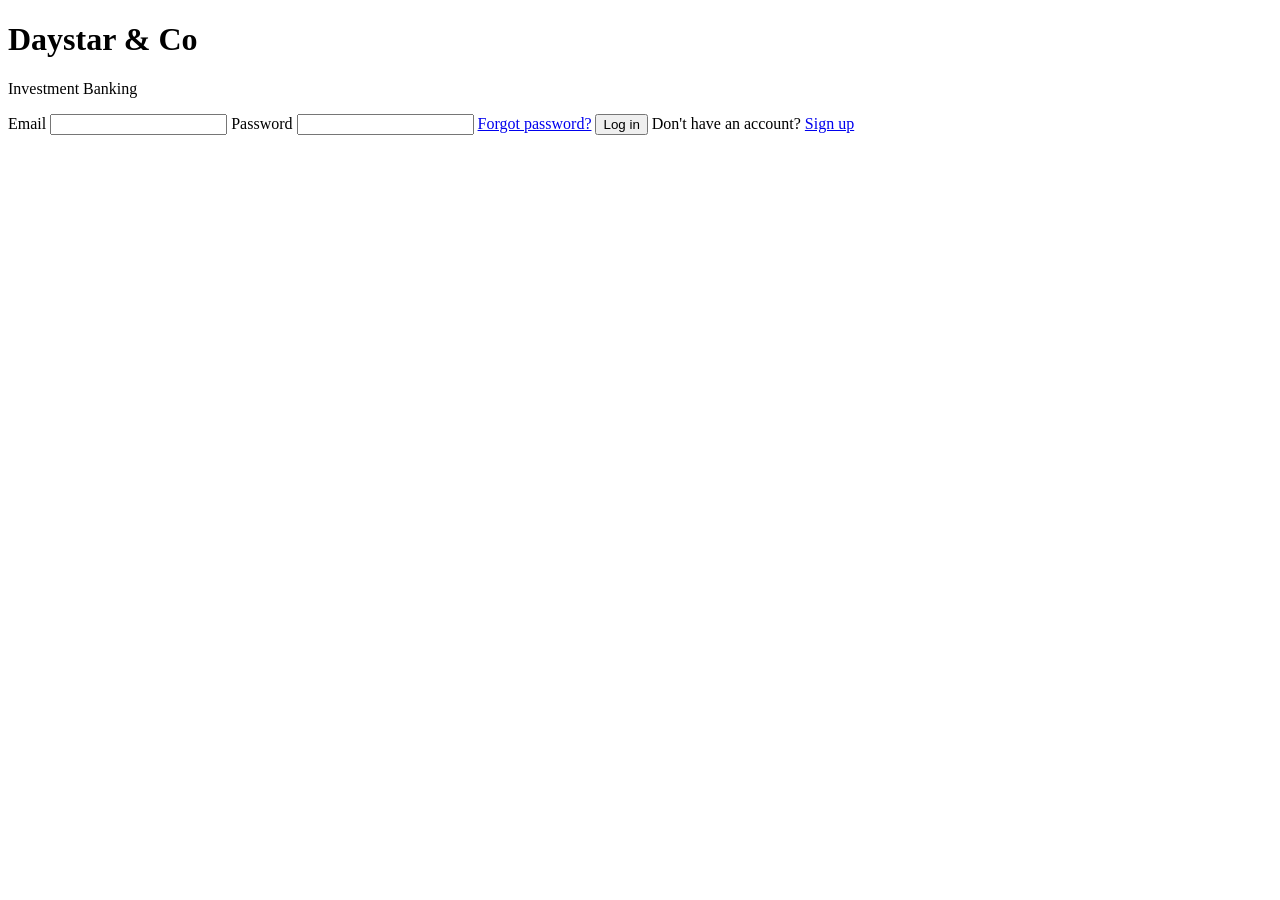
==== index.html @ 8da75813 "Add files via upload" ====
<!DOCTYPE html>
<html lang="en">
<head>
  <meta charset="utf-8">
  <meta name="viewport" content="width=device-width, initial-scale=1">

  <link rel="stylesheet" href="style.css">

  <title>Daystar & Co — Login</title>
</head>

<body>

  <main class="login-container">

    <h1>Daystar & Co</h1>
    <p class="subtitle">Investment Banking</p>

    <form class="form">

      <span class="input-span">
        <label for="email" class="label">Email</label>
        <input
          type="email"
          name="email"
          id="email"
          autocomplete="email"
          required
        >
      </span>

      <span class="input-span">
        <label for="password" class="label">Password</label>
        <input
          type="password"
          name="password"
          id="password"
          autocomplete="current-password"
          required
        >
      </span>

      <span class="span">
        <a href="#">Forgot password?</a>
      </span>

      <input
        class="submit"
        type="submit"
        value="Log in"
      >

      <span class="span">
        Don't have an account?
        <a href="#">Sign up</a>
      </span>

    </form>

  </main>

</body>
</html>
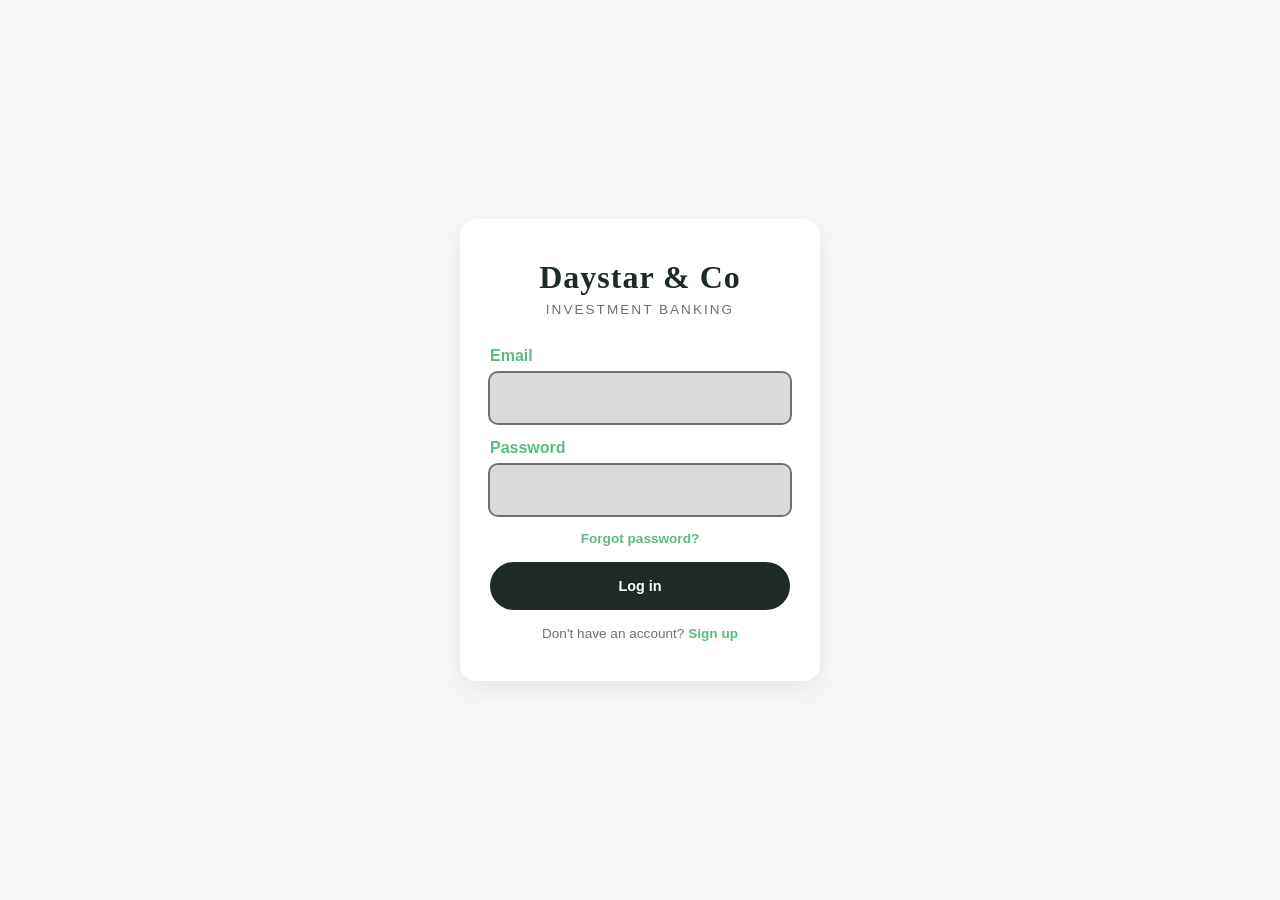
==== commit f4f6cc06: "index.html" ====
--- a/index.html
+++ b/index.html
@@ -52,7 +52,7 @@
 
       <span class="span">
         Don't have an account?
-        <a href="#">Sign up</a>
+        <a href="sign-up.html">Sign up</a>
       </span>
 
     </form>
--- a/style.css
+++ b/style.css
@@ -0,0 +1,140 @@
+* {
+  margin: 0;
+  padding: 0;
+  box-sizing: border-box;
+}
+
+body {
+  min-height: 100vh;
+
+  display: flex;
+  justify-content: center;
+  align-items: center;
+
+  background: #f7f8f7;
+  font-family: Arial, sans-serif;
+}
+
+.login-container {
+  width: 100%;
+  max-width: 360px;
+  padding: 40px 30px;
+
+  background: #ffffff;
+  border-radius: 16px;
+
+  box-shadow:
+    0 10px 30px rgba(0, 0, 0, 0.08);
+
+  text-align: center;
+}
+
+.login-container h1 {
+  color: #1d2b24;
+  font-family: Georgia, serif;
+  font-size: 2rem;
+  letter-spacing: 1px;
+  margin-bottom: 6px;
+}
+
+.subtitle {
+  color: #707070;
+  font-size: 0.85rem;
+  letter-spacing: 2px;
+  text-transform: uppercase;
+
+  margin-bottom: 30px;
+}
+
+.form {
+  --bg-light: #efefef;
+  --bg-dark: #707070;
+  --clr: #58bc82;
+  --clr-alpha: #9c9c9c60;
+
+  display: flex;
+  flex-direction: column;
+  align-items: center;
+
+  gap: 1rem;
+  width: 100%;
+}
+
+.form .input-span {
+  width: 100%;
+
+  display: flex;
+  flex-direction: column;
+
+  gap: 0.5rem;
+}
+
+.form input[type="email"],
+.form input[type="password"] {
+  width: 100%;
+
+  padding: 1rem 0.75rem;
+
+  border: none;
+  border-radius: 0.5rem;
+
+  background-color: var(--clr-alpha);
+
+  outline: 2px solid var(--bg-dark);
+
+  font-size: 1rem;
+}
+
+.form input[type="email"]:focus,
+.form input[type="password"]:focus {
+  outline: 2px solid var(--clr);
+}
+
+.label {
+  align-self: flex-start;
+
+  color: var(--clr);
+
+  font-weight: 600;
+}
+
+.form .submit {
+  width: 100%;
+
+  padding: 1rem 0.75rem;
+
+  border: none;
+  border-radius: 3rem;
+
+  background-color: #1d2b24;
+  color: white;
+
+  cursor: pointer;
+
+  transition: 300ms;
+
+  font-weight: 600;
+  font-size: 0.9rem;
+}
+
+.form .submit:hover {
+  background-color: var(--clr);
+  color: #1d2b24;
+}
+
+.span {
+  color: var(--bg-dark);
+
+  font-size: 0.85rem;
+}
+
+.span a {
+  color: var(--clr);
+
+  text-decoration: none;
+  font-weight: 600;
+}
+
+.span a:hover {
+  text-decoration: underline;
+}
